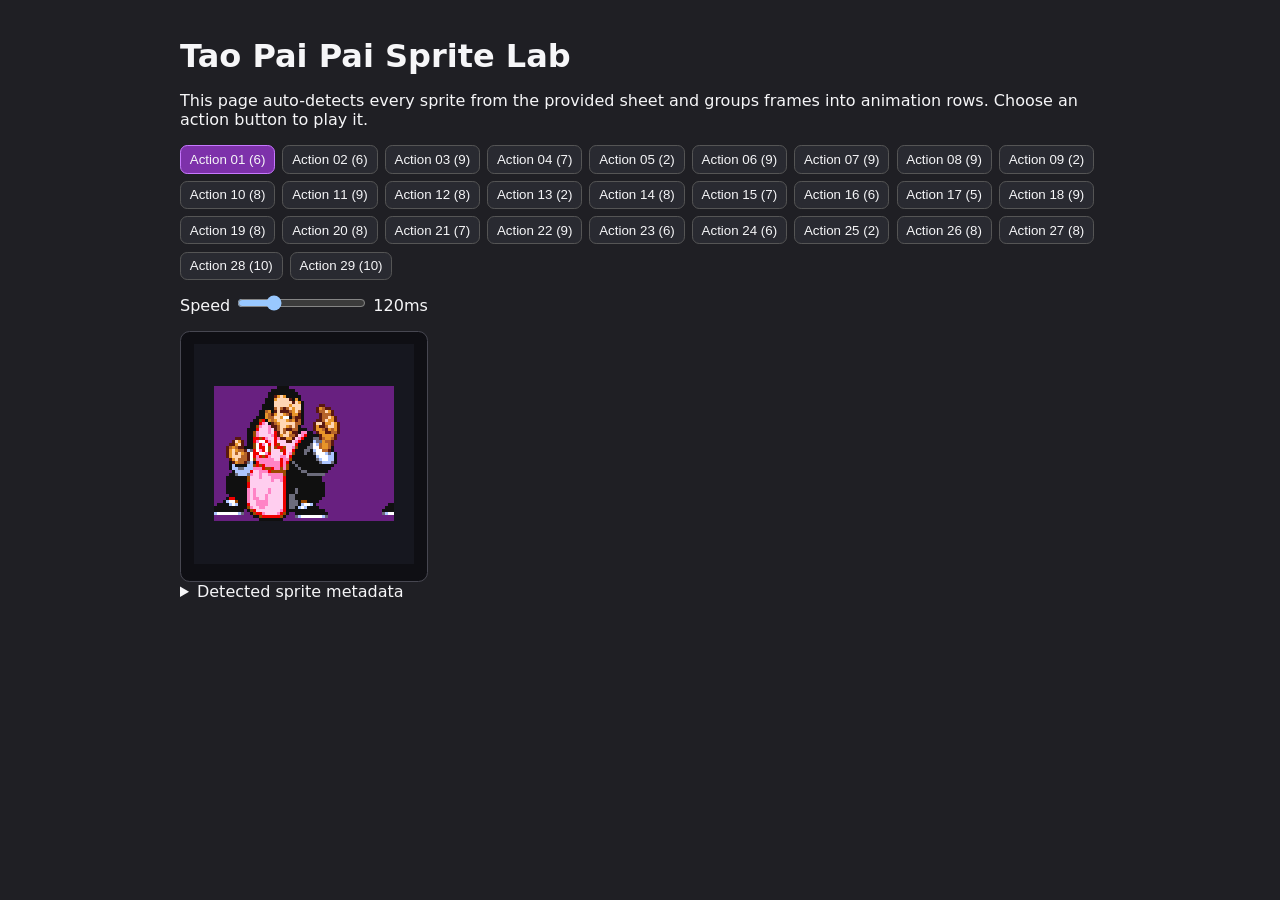
==== docs/index.html @ f6152f84 "Replace binary sprite asset with inline data URL source" ====
<!doctype html>
<html lang="en">
  <head>
    <meta charset="UTF-8" />
    <meta name="viewport" content="width=device-width, initial-scale=1.0" />
    <title>Tao Pai Pai Sprite Lab</title>
    <link rel="stylesheet" href="styles.css" />
  </head>
  <body>
    <main class="layout">
      <header>
        <h1>Tao Pai Pai Sprite Lab</h1>
        <p>
          This page auto-detects every sprite from the provided sheet and groups frames into animation rows. Choose an action button to play it.
        </p>
      </header>

      <section class="controls">
        <div id="actionButtons" class="action-buttons" aria-label="Animation actions"></div>
        <label>
          Speed
          <input id="speed" type="range" min="40" max="350" value="120" step="10" />
          <span id="speedValue">120ms</span>
        </label>
      </section>

      <section class="stage-wrap">
        <canvas id="stage" width="220" height="220" aria-label="Sprite animation preview"></canvas>
      </section>

      <details>
        <summary>Detected sprite metadata</summary>
        <pre id="meta"></pre>
      </details>
    </main>

    <script src="sprite-sheet-data.js"></script>
    <script src="sprite-lab.js"></script>
  </body>
</html>
---- docs/styles.css ----
:root {
  color-scheme: dark;
  font-family: system-ui, sans-serif;
}

body {
  margin: 0;
  background: #1f1f24;
  color: #f6f6f8;
}

.layout {
  max-width: 920px;
  margin: 0 auto;
  padding: 1rem;
}

h1 {
  margin-bottom: 0.25rem;
}

.controls {
  display: grid;
  gap: 0.8rem;
  margin-block: 1rem;
}

.action-buttons {
  display: flex;
  flex-wrap: wrap;
  gap: 0.45rem;
}

button {
  border: 1px solid #555;
  background: #292a31;
  color: inherit;
  border-radius: 0.45rem;
  padding: 0.35rem 0.55rem;
  cursor: pointer;
}

button.active {
  background: #7d31aa;
  border-color: #c878ff;
}

.stage-wrap {
  border: 1px solid #474751;
  border-radius: 0.6rem;
  background: #0f0f14;
  padding: 0.8rem;
  width: fit-content;
}

#stage {
  image-rendering: pixelated;
  image-rendering: crisp-edges;
  width: 220px;
  height: 220px;
}

pre {
  max-height: 320px;
  overflow: auto;
  background: #16171d;
  padding: 0.7rem;
  border-radius: 0.45rem;
}
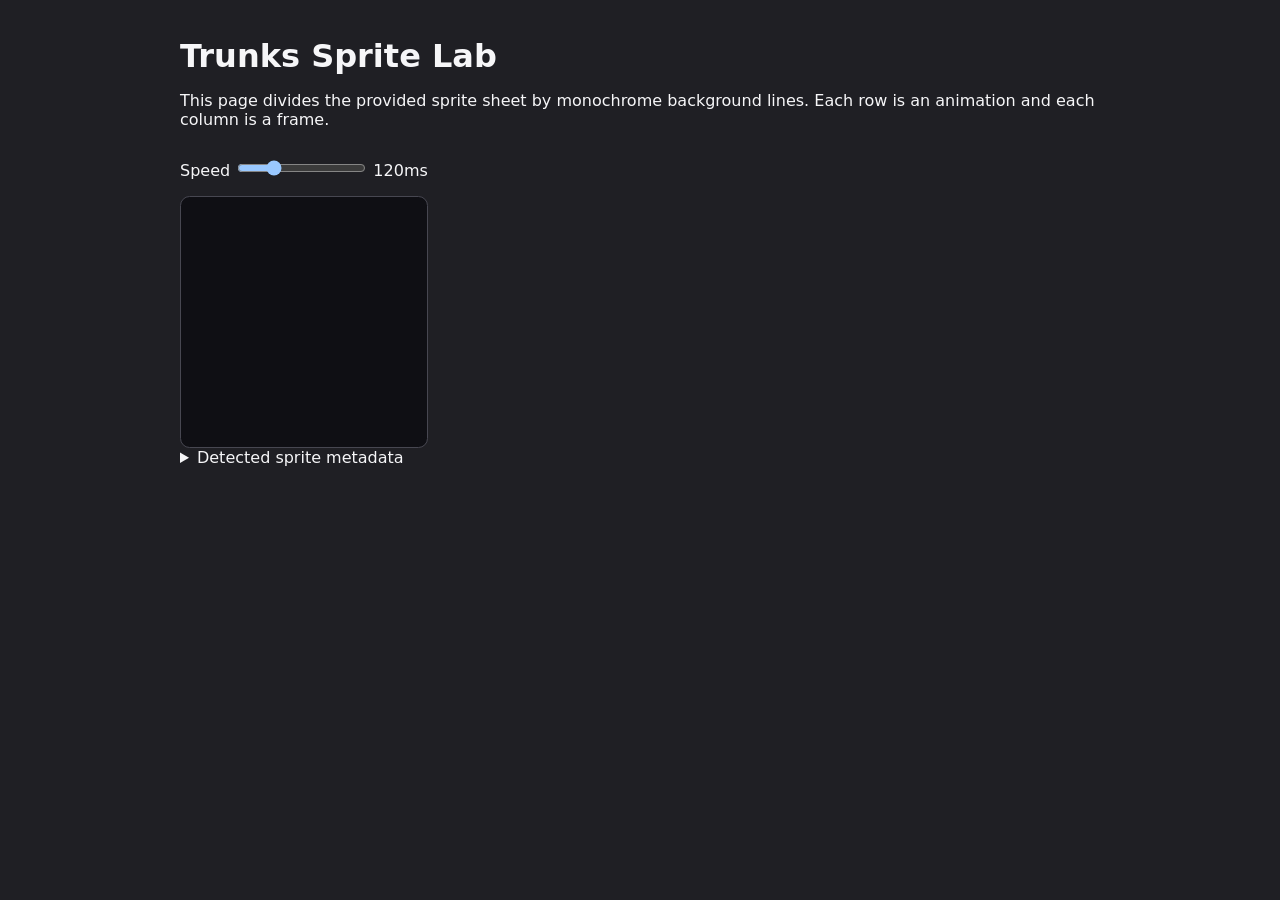
==== commit 4fce7db5: "Switch to new sprite sheet and monochrome line frame splitting" ====
--- a/docs/index.html
+++ b/docs/index.html
@@ -3,15 +3,15 @@
   <head>
     <meta charset="UTF-8" />
     <meta name="viewport" content="width=device-width, initial-scale=1.0" />
-    <title>Tao Pai Pai Sprite Lab</title>
+    <title>Trunks Sprite Lab</title>
     <link rel="stylesheet" href="styles.css" />
   </head>
   <body>
     <main class="layout">
       <header>
-        <h1>Tao Pai Pai Sprite Lab</h1>
+        <h1>Trunks Sprite Lab</h1>
         <p>
-          This page auto-detects every sprite from the provided sheet and groups frames into animation rows. Choose an action button to play it.
+          This page divides the provided sprite sheet by monochrome background lines. Each row is an animation and each column is a frame.
         </p>
       </header>
 
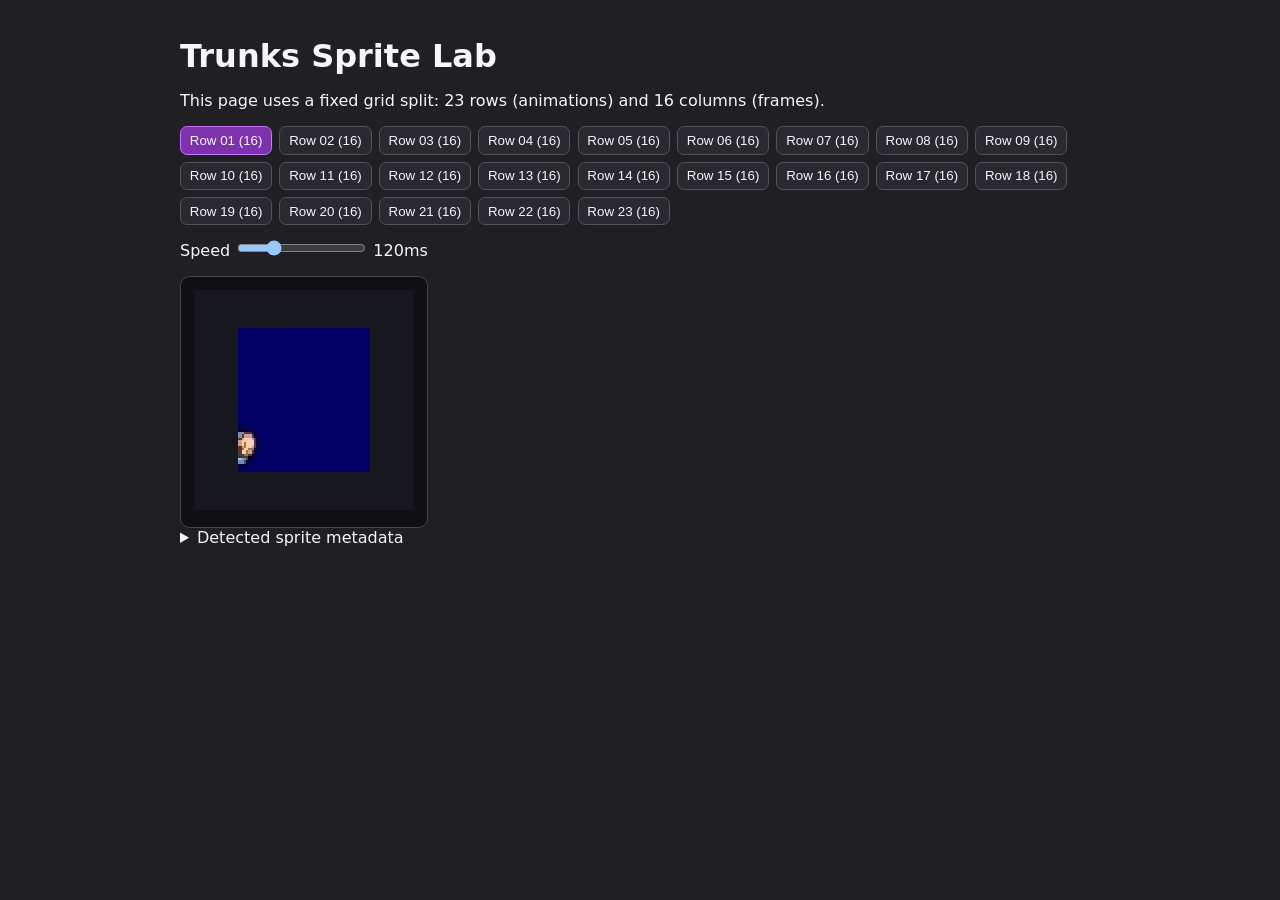
==== commit e77d715e: "Use fixed 23x16 grid slicing for sprite sheet" ====
--- a/docs/index.html
+++ b/docs/index.html
@@ -11,7 +11,7 @@
       <header>
         <h1>Trunks Sprite Lab</h1>
         <p>
-          This page divides the provided sprite sheet by monochrome background lines. Each row is an animation and each column is a frame.
+          This page uses a fixed grid split: 23 rows (animations) and 16 columns (frames).
         </p>
       </header>
 
